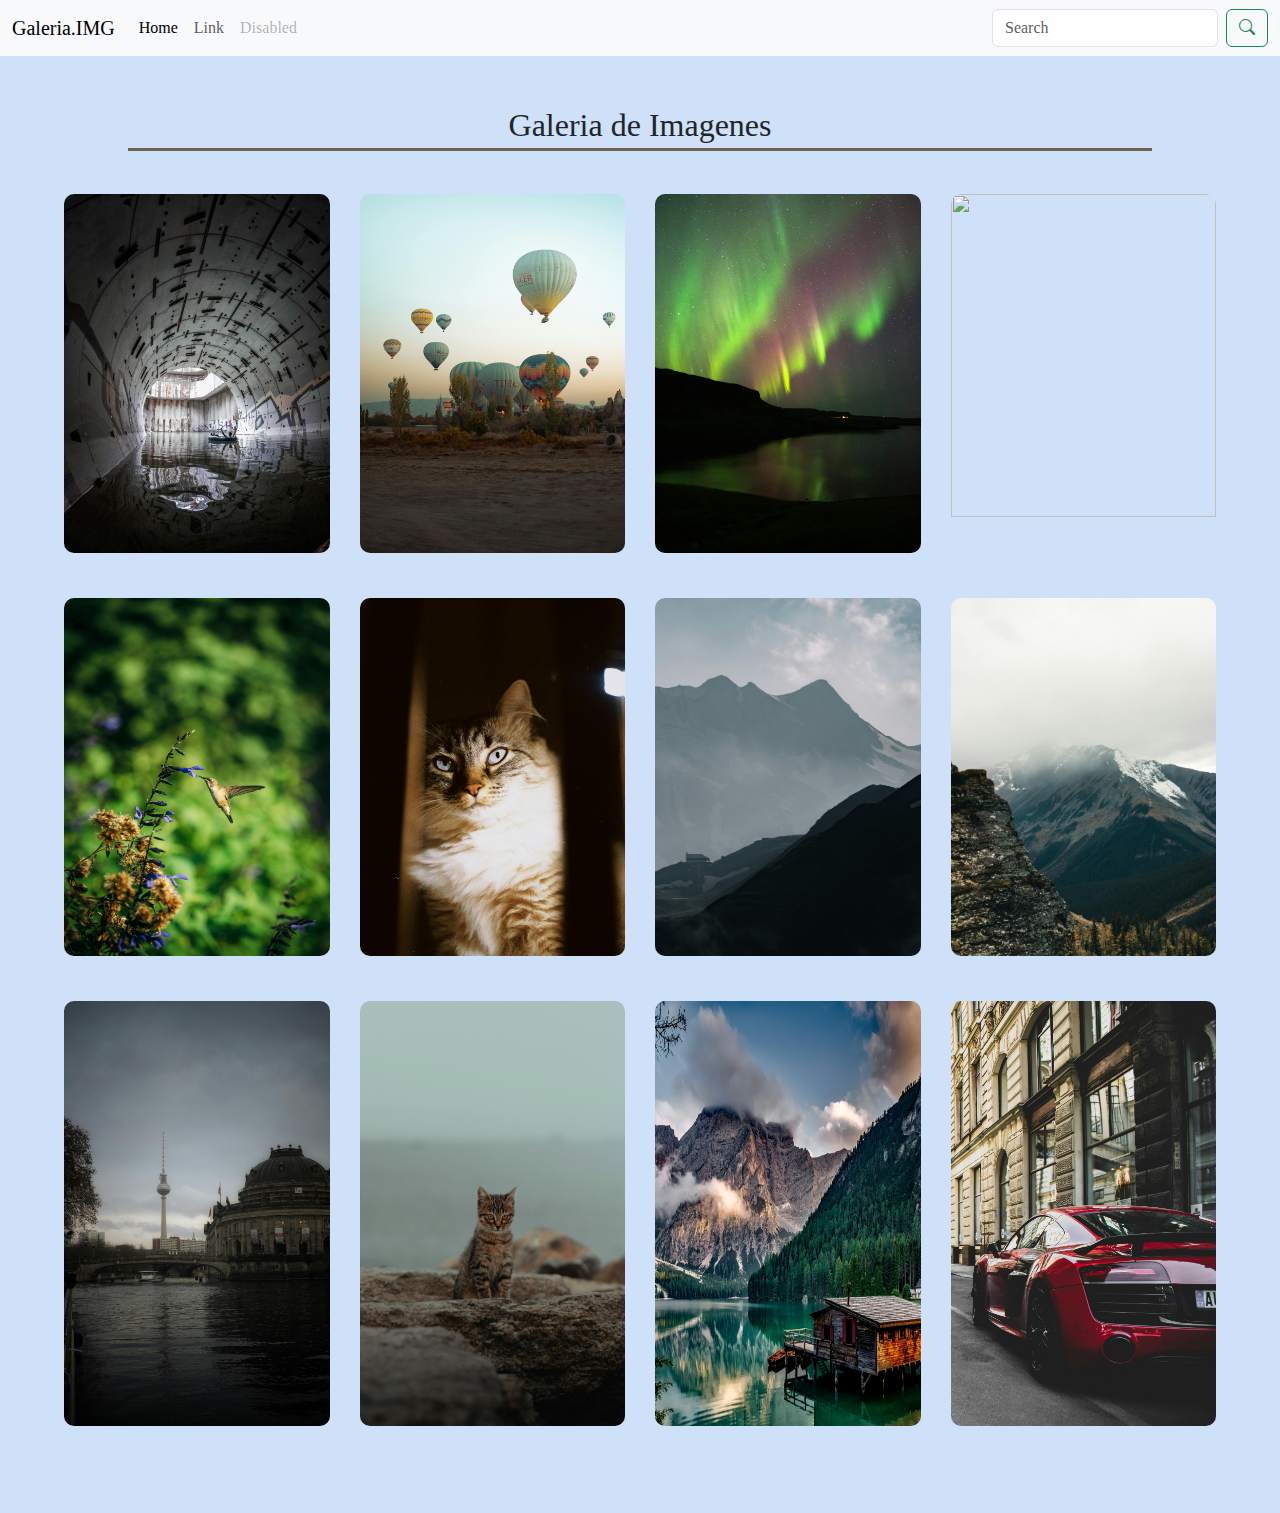
==== Galeria de imagenes/index.html @ 4ef68ab4 "Galería de imágenes" ====
<!DOCTYPE html>
<html>
<head>
  <title>Galería de Imágenes</title>
  <link rel="stylesheet" href="https://cdn.jsdelivr.net/npm/bootstrap@5.2.3/dist/css/bootstrap.min.css">
  <link rel="stylesheet" href="https://cdn.jsdelivr.net/npm/bootstrap-icons@1.11.3/font/bootstrap-icons.min.css">
  <link rel="stylesheet" href="styles.css">
</head>
<body>
  <!-- Elemento de bootstrap -->
  <header>
    <nav class="navbar navbar-expand-lg bg-body-tertiary">
      <div class="container-fluid">
        <button class="navbar-toggler" type="button" data-bs-toggle="collapse" data-bs-target="#navbarTogglerDemo03" aria-controls="navbarTogglerDemo03" aria-expanded="false" aria-label="Toggle navigation">
          <span class="navbar-toggler-icon"></span>
        </button>
        <a class="navbar-brand" href="index.html">Galeria.IMG</a>
        <div class="collapse navbar-collapse" id="navbarTogglerDemo03">
          <ul class="navbar-nav me-auto mb-2 mb-lg-0">
            <li class="nav-item">
              <a class="nav-link active" aria-current="page" href="#">Home</a>
            </li>
            <li class="nav-item">
              <a class="nav-link" href="#">Link</a>
            </li>
            <li class="nav-item">
              <a class="nav-link disabled" aria-disabled="true">Disabled</a>
            </li>
          </ul>
          <form class="d-flex" role="search">
            <input class="form-control me-2" type="search" placeholder="Search" aria-label="Search">
            <button class="btn btn-outline-success" type="submit"> <i class="bi bi-search"></i> </button>
          </form>
        </div>
      </div>
    </nav>
  </header>
          <!-- IMAGENES -->
  <main>
    <h2> Galeria de Imagenes</h2>
    <div class="img-gallery">
      <img src="img/img1.jpg" alt="" onclick="openFulImg(this.src)">
      <img src="img/img2.jpg" alt="" onclick="openFulImg(this.src)">
      <img src="img/img3.jpg" alt="" onclick="openFulImg(this.src)">
      <img src="img/img4.jpg" alt="" onclick="openFulImg(this.src)">
      <img src="img/img5.jpg" alt="" onclick="openFulImg(this.src)">
      <img src="img/img6.jpg" alt="" onclick="openFulImg(this.src)">
      <img src="img/img7.jpg" alt="" onclick="openFulImg(this.src)">
      <img src="img/img8.jpg" alt="" onclick="openFulImg(this.src)">
      <img src="img/img9.jpg" alt="" onclick="openFulImg(this.src)">
      <img src="img/img10.jpg" alt="" onclick="openFulImg(this.src)">
      <img src="img/img11.jpg" alt="" onclick="openFulImg(this.src)">
      <img src="img/img12.jpg" alt="" onclick="openFulImg(this.src)">

    </div>

    <div class="ful-img" id="fulImgBox">
      <img src="img/pexels-alejandro-de-roa-649065356-27700803.jpg" id="fulImg">
    <span onclick="closeImg()"> X </span>
    </div>
  </main>
</body>

<script src="script.js"></script>
</html>
---- Galeria de imagenes/styles.css ----
*{
    padding: 0%;
    margin: 0%;
    box-sizing: border-box;
    font-family: Georgia, 'Times New Roman', Times, serif;
}

h2{
    text-align: center;
    position: relative;
    width: 80%;
    margin: 50px auto;
}

h2::before{
    content: "";
    display: block;
    width: 100%;
    height: 3px;
    position: absolute;
    background-color: rgb(112, 97, 78);
    top: 110%;
}

body{
    background-color: #cee1f8 ;
}

.img-gallery{
    width: 90%;
    margin: 40px auto;
    display: grid;
    grid-template-columns: repeat(auto-fit, minmax(240px,1fr));
    column-gap: 30px;
    row-gap: 5px;
}

.img-gallery img{
    width: 100%;
    height: 90%;
    cursor: pointer;
    transition: 1ms;
}

.img-gallery img {
    transition: 1s;
    border-radius: 10px;
}

.img-gallery img:hover{
    transform: scale(1.2);
    border-radius: 6px;
}


.ful-img{
    width: 100%;
    height: 100vh;
    background-color: rgba(0, 0, 0, 0.8);
    position: fixed;
    top: 0;
    left: 0;
    display: none;
    justify-content:center ;
    align-items: center;
}

.ful-img img{
    width: 80%;
    height: 90%;
    max-width: 500px;
    border-radius: 5px;
    
    color: aliceblue;
    box-shadow: 0px 0px 15px #ffffff;
}

.ful-img span{
    position: absolute;
    top: 5%;
    right: 5%;
    font-size: 25px;
    color: #fff;
    cursor: pointer;
    border: solid 2px #cee1f8;
    padding: 4px ;
}

@media screen and (max-width:400px){
 
    h2{
        text-decoration: underline;
    }

    h2 ::before{
        display: none;
    }

    h2 span{
        padding: 0%;
    }
        
}
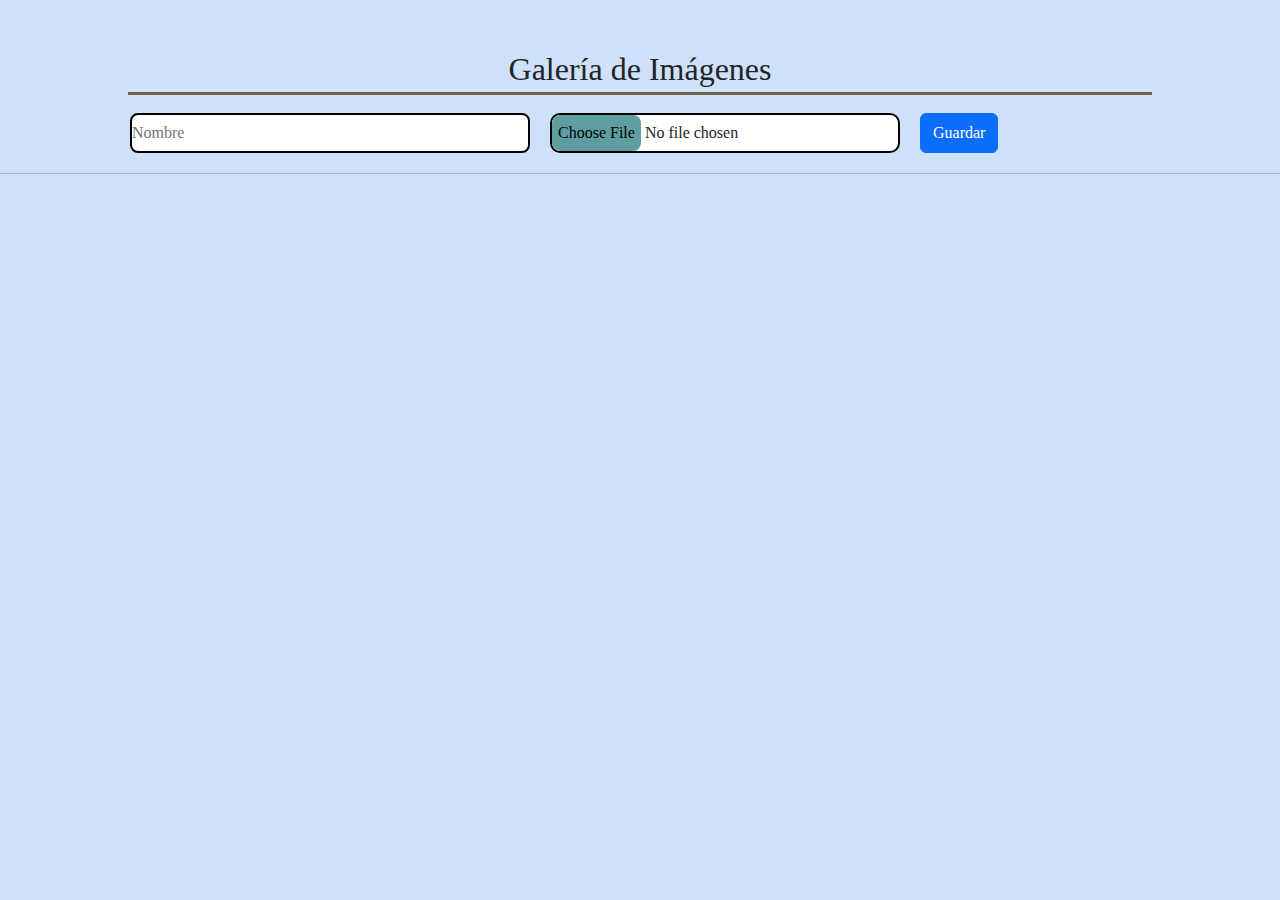
==== commit ff2dd3e3: "Galeria de Imagines." ====
--- a/Galeria de imagenes/index.html
+++ b/Galeria de imagenes/index.html
@@ -1,65 +1,30 @@
 <!DOCTYPE html>
-<html>
+<html lang="en">
 <head>
   <title>Galería de Imágenes</title>
+  <meta charset="UTF-8">
+  <meta name="viewport" content="width=device-width, initial-scale=1.0">
   <link rel="stylesheet" href="https://cdn.jsdelivr.net/npm/bootstrap@5.2.3/dist/css/bootstrap.min.css">
   <link rel="stylesheet" href="https://cdn.jsdelivr.net/npm/bootstrap-icons@1.11.3/font/bootstrap-icons.min.css">
   <link rel="stylesheet" href="styles.css">
 </head>
 <body>
-  <!-- Elemento de bootstrap -->
-  <header>
-    <nav class="navbar navbar-expand-lg bg-body-tertiary">
-      <div class="container-fluid">
-        <button class="navbar-toggler" type="button" data-bs-toggle="collapse" data-bs-target="#navbarTogglerDemo03" aria-controls="navbarTogglerDemo03" aria-expanded="false" aria-label="Toggle navigation">
-          <span class="navbar-toggler-icon"></span>
-        </button>
-        <a class="navbar-brand" href="index.html">Galeria.IMG</a>
-        <div class="collapse navbar-collapse" id="navbarTogglerDemo03">
-          <ul class="navbar-nav me-auto mb-2 mb-lg-0">
-            <li class="nav-item">
-              <a class="nav-link active" aria-current="page" href="#">Home</a>
-            </li>
-            <li class="nav-item">
-              <a class="nav-link" href="#">Link</a>
-            </li>
-            <li class="nav-item">
-              <a class="nav-link disabled" aria-disabled="true">Disabled</a>
-            </li>
-          </ul>
-          <form class="d-flex" role="search">
-            <input class="form-control me-2" type="search" placeholder="Search" aria-label="Search">
-            <button class="btn btn-outline-success" type="submit"> <i class="bi bi-search"></i> </button>
-          </form>
-        </div>
-      </div>
-    </nav>
-  </header>
-          <!-- IMAGENES -->
   <main>
-    <h2> Galeria de Imagenes</h2>
-    <div class="img-gallery">
-      <img src="img/img1.jpg" alt="" onclick="openFulImg(this.src)">
-      <img src="img/img2.jpg" alt="" onclick="openFulImg(this.src)">
-      <img src="img/img3.jpg" alt="" onclick="openFulImg(this.src)">
-      <img src="img/img4.jpg" alt="" onclick="openFulImg(this.src)">
-      <img src="img/img5.jpg" alt="" onclick="openFulImg(this.src)">
-      <img src="img/img6.jpg" alt="" onclick="openFulImg(this.src)">
-      <img src="img/img7.jpg" alt="" onclick="openFulImg(this.src)">
-      <img src="img/img8.jpg" alt="" onclick="openFulImg(this.src)">
-      <img src="img/img9.jpg" alt="" onclick="openFulImg(this.src)">
-      <img src="img/img10.jpg" alt="" onclick="openFulImg(this.src)">
-      <img src="img/img11.jpg" alt="" onclick="openFulImg(this.src)">
-      <img src="img/img12.jpg" alt="" onclick="openFulImg(this.src)">
+    <h2> Galería de Imágenes</h2>
+    
+    <form id="imageForm">
+      <input type="text" id="imgName" placeholder="Nombre">
 
-    </div>
+      <input type="file" id="myFile" accept="image/*">  
 
-    <div class="ful-img" id="fulImgBox">
-      <img src="img/pexels-alejandro-de-roa-649065356-27700803.jpg" id="fulImg">
-    <span onclick="closeImg()"> X </span>
-    </div>
+      <button type="submit" class="btn btn-primary" required>Guardar</button>
+       
+    </form>
+    <hr>
+    <div id="imageList" class="d-flex flex-wrap"></div>
+    
   </main>
+
+  <script src="script.js"></script>
 </body>
-
-<script src="script.js"></script>
-</html>+</html>
--- a/Galeria de imagenes/styles.css
+++ b/Galeria de imagenes/styles.css
@@ -24,80 +24,72 @@
 
 body{
     background-color: #cee1f8 ;
+
 }
 
-.img-gallery{
-    width: 90%;
-    margin: 40px auto;
-    display: grid;
-    grid-template-columns: repeat(auto-fit, minmax(240px,1fr));
-    column-gap: 30px;
-    row-gap: 5px;
-}
-
-.img-gallery img{
-    width: 100%;
-    height: 90%;
-    cursor: pointer;
-    transition: 1ms;
-}
-
-.img-gallery img {
-    transition: 1s;
-    border-radius: 10px;
-}
-
-.img-gallery img:hover{
-    transform: scale(1.2);
-    border-radius: 6px;
+#imageForm{
+    position: relative;
+    display: flex;
+    justify-content: flex-start ;
+    padding: 0%;
+    margin-top: -25px;
+    margin-bottom: 20px;
 }
 
 
-.ful-img{
-    width: 100%;
-    height: 100vh;
-    background-color: rgba(0, 0, 0, 0.8);
-    position: fixed;
-    top: 0;
-    left: 0;
-    display: none;
-    justify-content:center ;
-    align-items: center;
+#imgName{
+    border: solid 2px black;
+    border-radius: 8px ;
+    height: 40px;
+    width: 400px;
+    background-color: white;
+    margin-right: 20px;
+    margin-left: 130px;
 }
 
-.ful-img img{
-    width: 80%;
-    height: 90%;
-    max-width: 500px;
-    border-radius: 5px;
-    
-    color: aliceblue;
-    box-shadow: 0px 0px 15px #ffffff;
+
+.input-group{
+    background-color: transparent;
 }
 
-.ful-img span{
-    position: absolute;
-    top: 5%;
-    right: 5%;
-    font-size: 25px;
-    color: #fff;
-    cursor: pointer;
-    border: solid 2px #cee1f8;
-    padding: 4px ;
+#myFile{
+    font-size: 16px;
+    background-color: white;
+    outline: none;
+    width: 350px;
+    height: 40px;
+    border: solid 2px black;
+    border-radius: 10px;
+    margin-right: 20px;
 }
 
-@media screen and (max-width:400px){
- 
-    h2{
-        text-decoration: underline;
-    }
+::-webkit-file-upload-button{
+    background-color: cadetblue;
+    padding: 6px;
+    border: none;
+    border-radius: 8px;
+}
 
-    h2 ::before{
-        display: none;
-    }
 
-    h2 span{
-        padding: 0%;
-    }
-        
-}+    /* Estilos para cada contenedor de imagen */
+.image-container {
+    border: 1px solid black;
+    padding: 10px;
+    margin: 10px;
+    display: inline-block;
+    text-align: center;
+    max-width: 200px;
+    border-radius: 5px;
+}
+
+.image-container img {
+    max-width: 100%;
+    height: 100px;
+    margin-bottom: 5px;
+}
+
+.image-container h5 {
+    font-size: 16px;
+    margin: 0;
+}
+
